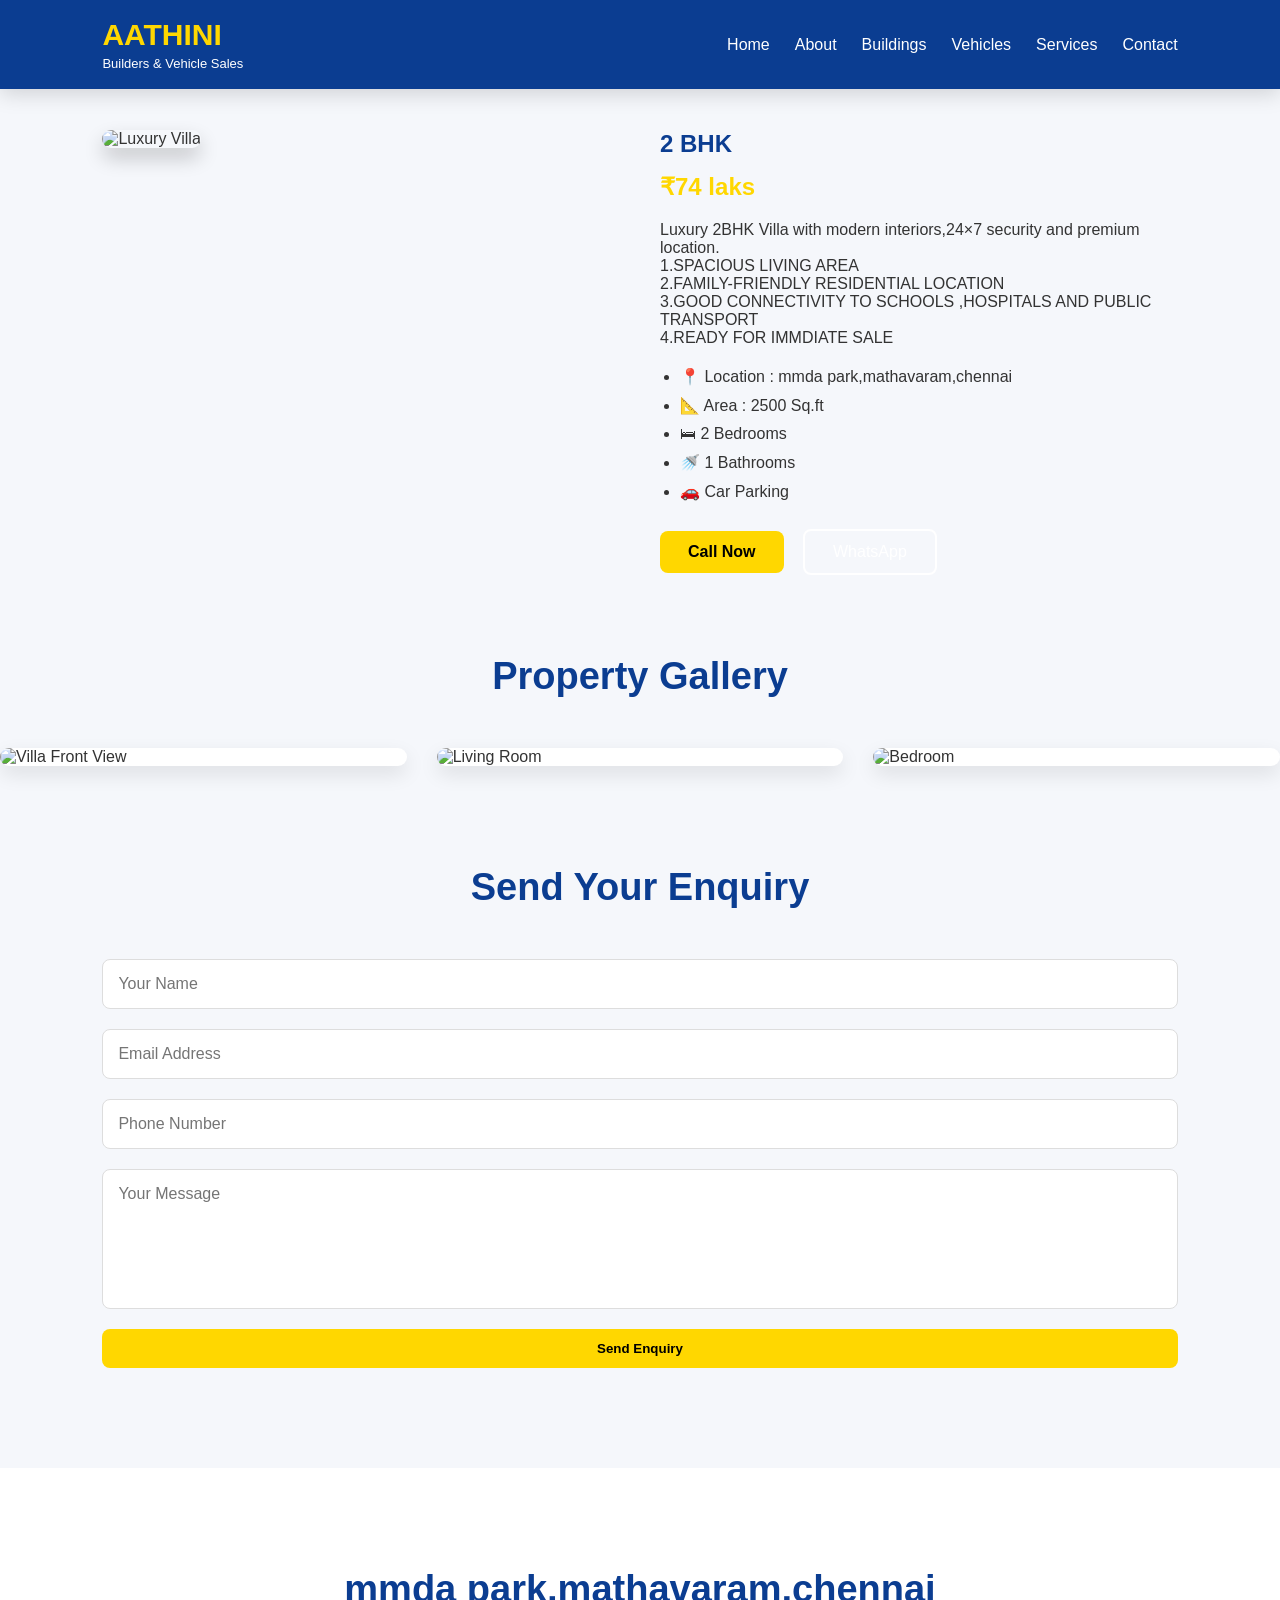
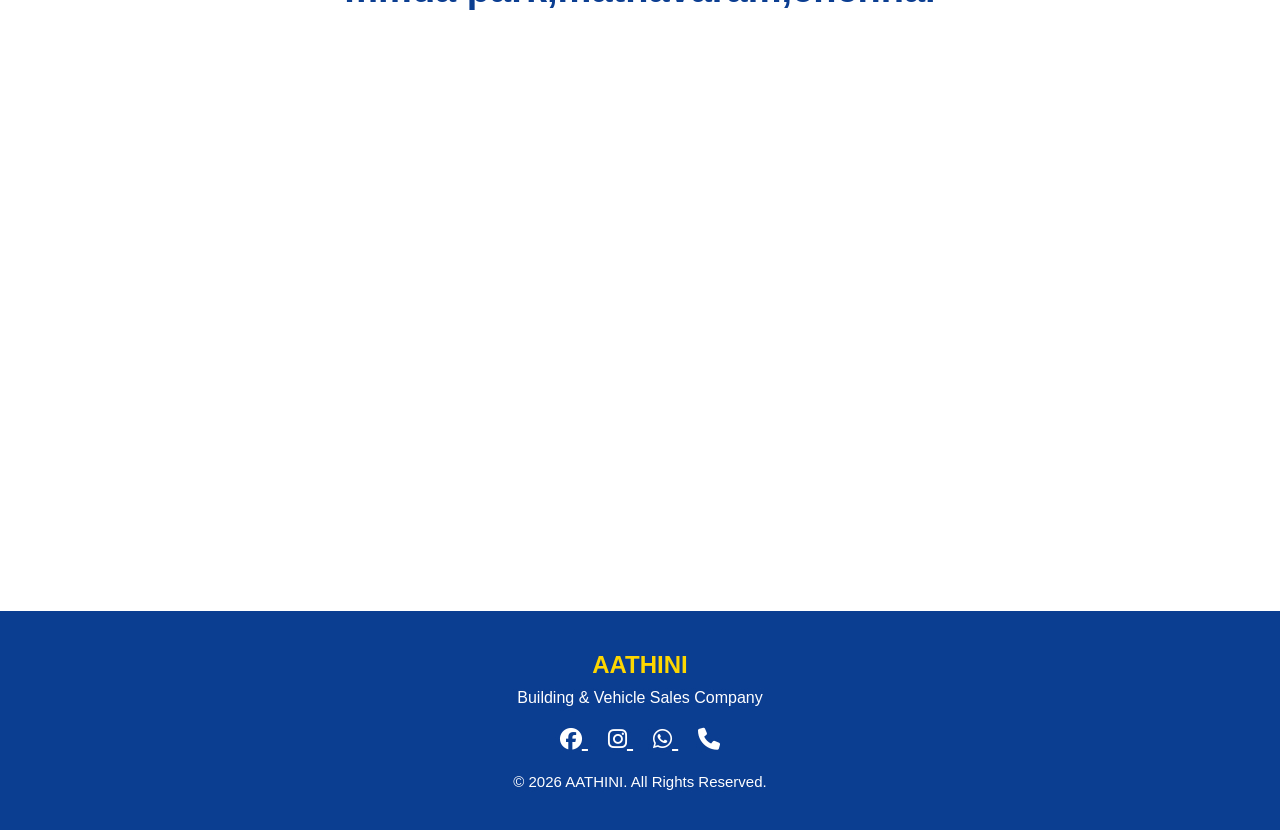
==== building-details.html @ a65f6872 "Add files via upload" ====
<!DOCTYPE html>
<html lang="en">

<head>

<meta charset="UTF-8">
<meta name="viewport" content="width=device-width, initial-scale=1.0">

<title>Luxury Villa | AATHINI</title>

<link rel="stylesheet" href="style.css">

<link rel="stylesheet"
href="https://cdnjs.cloudflare.com/ajax/libs/font-awesome/6.5.2/css/all.min.css">

</head>

<body>

<!-- Header -->

<header class="header">

<div class="logo">

<h2>AATHINI</h2>

<span>Builders & Vehicle Sales</span>

</div>

<nav class="navbar">

<ul>
 
<li><a href="index.html#home">Home</a></li>
<li><a href="index.html#about">About</a></li>
<li><a href="index.html#buildings">Buildings</a></li>
<li><a href="index.html#vehicles">Vehicles</a></li>
<li><a href="index.html#services">Services</a></li>
<li><a href="index.html#contact">Contact</a></li>
</ul>
</nav>
</header>

<!-- Building Details -->

<section class="building-details">

<div class="container">

<div class="building-image">

<img src="images/house1.jpg" alt="Luxury Villa">

</div>

<div class="building-info">

<h1>2 BHK</h1>

<h2>₹74 laks</h2>

<p>

Luxury 2BHK Villa with modern interiors,24×7 security and premium location.
</p>
1.SPACIOUS LIVING AREA 
</p>
2.FAMILY-FRIENDLY RESIDENTIAL LOCATION 
</p>
3.GOOD CONNECTIVITY TO SCHOOLS ,HOSPITALS AND PUBLIC TRANSPORT 
</p>
4.READY FOR IMMDIATE SALE 

</p>

<ul>

<li>📍 Location : mmda park,mathavaram,chennai</li>

<li>📐 Area : 2500 Sq.ft</li>

<li>🛏 2 Bedrooms</li>

<li>🚿 1 Bathrooms</li>

<li>🚗 Car Parking</li>

</ul>

<br>

<a href="tel:+ 8778025494" class="btn">

Call Now

</a>

<a href="https://wa.me/ 8778025494"
class="btn2">

WhatsApp

</a>

</div>

</div>

</section>
<!-- ================= PROPERTY GALLERY ================= -->

<section class="gallery">

    <h2 class="section-title">Property Gallery</h2>

    <div class="card-container">

        <div class="card">
            <img src="images/house1.jpg" alt="Villa Front View">
        </div>

        <div class="card">
            <img src="images/house2.jpg" alt="Living Room">
        </div>

        <div class="card">
            <img src="images/house3.jpg" alt="Bedroom">
        </div>

    </div>

</section>

<!-- ================= ENQUIRY FORM ================= -->

<section class="contact">

    <h2 class="section-title">Send Your Enquiry</h2>

    <div class="contact-container">

        <form>

            <input type="text" placeholder="Your Name" required>

            <input type="email" placeholder="Email Address" required>

            <input type="tel" placeholder="Phone Number" required>

            <textarea rows="6" placeholder="Your Message"></textarea>

            <button type="submit" class="btn">

                Send Enquiry

            </button>

        </form>

    </div>

</section>

<!-- ================= LOCATION ================= -->

<section class="about">

    <h2 class="section-title">mmda park,mathavaram,chennai</h2>

    <div class="container">

        <iframe
            src="https://www.google.com/maps?q=mmda park,mathavaram,chennai&output=embed"
            width="100%"
            height="450"
            style="border:0;border-radius:12px;"
            loading="lazy">
        </iframe>

    </div>

</section>

<!-- ================= FOOTER ================= -->

<footer>

    <div class="footer-content">

        <h2>AATHINI</h2>

        <p>Building & Vehicle Sales Company</p>

        <div class="social-icons">

    <!-- Facebook -->
    <a href="https://www.facebook.com/share/1DNxTcUT81/"
       target="_blank">
        <i class="fab fa-facebook"></i>
    </a>

    <!-- Instagram -->
    <a href="https://www.instagram.com/kottala_muthu"
       target="_blank">
        <i class="fab fa-instagram"></i>
    </a>

    <!-- WhatsApp -->
    <a href="https://wa.me/918778025494"
       target="_blank">
        <i class="fab fa-whatsapp"></i>
    </a>

    <!-- Phone -->
    <a href="tel:+918778025494">
        <i class="fas fa-phone"></i>
    </a>

</div>

        <p class="copyright">

            © 2026 AATHINI. All Rights Reserved.

        </p>

    </div>

</footer>

<script src="script.js"></script>

</body>
</html>
---- style.css ----
*{
    margin:0;
    padding:0;
    box-sizing:border-box;
    font-family:'Poppins',sans-serif;
}

html{
    scroll-behavior:smooth;
}

body{
    background:#f5f7fb;
    color:#333;
    overflow-x:hidden;
    padding-top:90px;
}

/* ================= HEADER ================= */

.header{
    position:fixed;
    top:0;
    left:0;
    width:100%;
    background:#0B3D91;
    padding:18px 8%;
    display:flex;
    justify-content:space-between;
    align-items:center;
    z-index:1000;
    box-shadow:0 5px 20px rgba(0,0,0,.15);
}

.logo h2{
    color:#FFD700;
    font-size:30px;
    font-weight:700;
}

.logo span{
    color:white;
    font-size:13px;
    display:block;
    margin-top:4px;
}

.navbar ul{
    display:flex;
    list-style:none;
}

.navbar ul li{
    margin-left:25px;
}

.navbar ul li a{
    text-decoration:none;
    color:white;
    font-weight:500;
    transition:.3s;
}

.navbar ul li a:hover{
    color:#FFD700;
}

/* ================= SEARCH ================= */

.header-right{
    display:flex;
    align-items:center;
}

#searchInput{
    width:220px;
    padding:10px 15px;
    border:none;
    border-radius:30px;
    outline:none;
    margin-right:15px;
}

/* ================= BUTTONS ================= */

.btn{

    display:inline-block;
    background:#FFD700;
    color:#000;
    text-decoration:none;
    padding:12px 28px;
    border-radius:8px;
    font-weight:600;
    transition:.3s;
    border:none;
    cursor:pointer;

}

.btn:hover{

    background:white;
    transform:translateY(-3px);

}

.btn2{

    display:inline-block;
    background:transparent;
    border:2px solid white;
    color:white;
    text-decoration:none;
    padding:12px 28px;
    border-radius:8px;
    margin-left:15px;
    transition:.3s;

}

.btn2:hover{

    background:white;
    color:#0B3D91;

}

/* ================= HERO ================= */

.hero{

    height:100vh;
    background:url("images/banner.jpg") center center/cover;
    display:flex;
    justify-content:center;
    align-items:center;
    position:relative;
    text-align:center;

}

.overlay{

    position:absolute;
    width:100%;
    height:100%;
    background:rgba(0,0,0,.55);

}

.hero-content{

    position:relative;
    z-index:2;
    color:white;
    width:80%;

}

.hero-content h1{

    font-size:65px;
    line-height:1.3;

}

.hero-content span{

    color:#FFD700;

}

.hero-content p{

    font-size:20px;
    margin:25px 0 40px;

}
/* ===========================================
   ABOUT SECTION
=========================================== */

.about{
    padding:100px 8%;
    background:#fff;
}

.container{
    display:flex;
    justify-content:space-between;
    align-items:center;
    gap:50px;
    flex-wrap:wrap;
}

.about-image{
    flex:1;
}

.about-image img{
    width:100%;
    border-radius:15px;
    box-shadow:0 10px 25px rgba(0,0,0,.2);
}

.about-content{
    flex:1;
}

.about-content h2{
    font-size:40px;
    color:#0B3D91;
    margin-bottom:20px;
}

.about-content p{
    font-size:17px;
    line-height:1.8;
    color:#555;
    margin-bottom:30px;
}

.about-features{
    display:grid;
    grid-template-columns:repeat(2,1fr);
    gap:20px;
}

.feature{
    background:#f8f8f8;
    padding:20px;
    border-radius:12px;
    text-align:center;
    transition:.3s;
    box-shadow:0 5px 15px rgba(0,0,0,.08);
}

.feature:hover{
    transform:translateY(-8px);
}

.feature i{
    font-size:35px;
    color:#FFD700;
    margin-bottom:10px;
}

.feature h4{
    color:#0B3D91;
}

/* ===========================================
   SECTION TITLE
=========================================== */

.section-title{
    text-align:center;
    font-size:38px;
    color:#0B3D91;
    margin-bottom:50px;
}

/* ===========================================
   SERVICES
=========================================== */

.services{
    padding:100px 8%;
    background:#f5f7fb;
}

.service-container{
    display:grid;
    grid-template-columns:repeat(auto-fit,minmax(250px,1fr));
    gap:30px;
}

.service-card{
    background:#fff;
    border-radius:15px;
    padding:35px;
    text-align:center;
    transition:.3s;
    box-shadow:0 10px 20px rgba(0,0,0,.08);
}

.service-card:hover{
    transform:translateY(-10px);
}

.service-card i{
    font-size:45px;
    color:#FFD700;
    margin-bottom:20px;
}

.service-card h3{
    color:#0B3D91;
    margin-bottom:15px;
}

.service-card p{
    color:#666;
    line-height:1.6;
}

/* ===========================================
   COMPANY STATS
=========================================== */

.stats{
    padding:80px 8%;
    background:#0B3D91;
    display:grid;
    grid-template-columns:repeat(auto-fit,minmax(220px,1fr));
    gap:30px;
    text-align:center;
}

.stat-box{
    color:white;
}

.stat-box h2{
    font-size:48px;
    color:#FFD700;
    margin-bottom:10px;
}

.stat-box p{
    font-size:18px;
    letter-spacing:1px;
}
/* ===========================================
   BUILDINGS & VEHICLES SECTION
=========================================== */

.buildings,
.vehicles{
    padding:100px 8%;
    background:#ffffff;
}

.card-container{
    display:grid;
    grid-template-columns:repeat(auto-fit,minmax(320px,1fr));
    gap:30px;
}

/* ===========================================
   CARD DESIGN
=========================================== */

.card{
    background:#fff;
    border-radius:18px;
    overflow:hidden;
    box-shadow:0 8px 20px rgba(0,0,0,.10);
    transition:all .4s ease;
}

.card:hover{
    transform:translateY(-10px);
    box-shadow:0 18px 35px rgba(0,0,0,.18);
}

.card img{
    width:100%;
    height:240px;
    object-fit:cover;
    transition:.4s;
}

.card:hover img{
    transform:scale(1.08);
}

/* ===========================================
   CARD CONTENT
=========================================== */

.card-content{
    padding:25px;
}

.card-content h3{
    font-size:24px;
    color:#0B3D91;
    margin-bottom:12px;
}

.card-content p{
    color:#666;
    margin-bottom:10px;
    font-size:16px;
}

.card-content i{
    color:#FFD700;
    margin-right:8px;
}

.card-content h4{
    font-size:26px;
    color:#0B3D91;
    margin:18px 0;
}

.card-content .btn{
    width:100%;
    text-align:center;
}

/* ===========================================
   WHY CHOOSE US
=========================================== */

.why-us{
    padding:100px 8%;
    background:#f5f7fb;
}

/* ===========================================
   SIMPLE ANIMATION
=========================================== */

.card,
.service-card,
.feature{
    animation:fadeUp 0.8s ease;
}

@keyframes fadeUp{

    from{
        opacity:0;
        transform:translateY(40px);
    }

    to{
        opacity:1;
        transform:translateY(0);
    }

}
/* ===========================================
   TESTIMONIALS
=========================================== */

.testimonials{
    padding:100px 8%;
    background:#ffffff;
}

.testimonial-container{
    display:grid;
    grid-template-columns:repeat(auto-fit,minmax(300px,1fr));
    gap:30px;
}

.testimonial-card{
    background:#f8f8f8;
    padding:30px;
    border-radius:15px;
    text-align:center;
    box-shadow:0 8px 20px rgba(0,0,0,.08);
    transition:.3s;
}

.testimonial-card:hover{
    transform:translateY(-10px);
}

.testimonial-card img{
    width:100px;
    height:100px;
    border-radius:50%;
    object-fit:cover;
    margin-bottom:20px;
}

.testimonial-card h3{
    color:#0B3D91;
    margin-bottom:10px;
}

.testimonial-card p{
    color:#666;
    line-height:1.7;
}

.stars{
    color:#FFD700;
    margin-top:15px;
    font-size:22px;
}

/* ===========================================
   CONTACT
=========================================== */

.contact{
    padding:100px 8%;
    background:#f5f7fb;
}

.contact-container{
    display:grid;
    grid-template-columns:repeat(auto-fit,minmax(350px,1fr));
    gap:40px;
}

.contact-info h3{
    color:#0B3D91;
    margin-bottom:20px;
    font-size:32px;
}

.contact-info p{
    margin-bottom:15px;
    color:#555;
}

.contact-info i{
    color:#FFD700;
    margin-right:10px;
}

.contact form{
    display:flex;
    flex-direction:column;
}

.contact input,
.contact textarea{
    margin-bottom:20px;
    padding:15px;
    border:1px solid #ddd;
    border-radius:8px;
    outline:none;
    font-size:16px;
}

.contact textarea{
    resize:none;
}

/* ===========================================
   WHATSAPP
=========================================== */

.whatsapp{
    position:fixed;
    right:25px;
    bottom:25px;
    width:60px;
    height:60px;
    background:#25D366;
    color:white;
    border-radius:50%;
    display:flex;
    justify-content:center;
    align-items:center;
    text-decoration:none;
    font-size:32px;
    box-shadow:0 8px 20px rgba(0,0,0,.25);
    z-index:999;
}

/* ===========================================
   FOOTER
=========================================== */

footer{
    background:#0B3D91;
    color:white;
    text-align:center;
    padding:40px 20px;
}

.footer-content h2{
    color:#FFD700;
    margin-bottom:10px;
}

.social-icons{
    margin:20px 0;
}

.social-icons a{
    color:white;
    font-size:22px;
    margin:0 10px;
    transition:.3s;
}

.social-icons a:hover{
    color:#FFD700;
}

.copyright{
    margin-top:20px;
    font-size:15px;
}

/* ===========================================
   RESPONSIVE
=========================================== */

@media(max-width:991px){

.header{
    flex-direction:column;
    padding:20px;
}

.navbar ul{
    flex-direction:column;
    margin-top:20px;
    text-align:center;
}

.navbar ul li{
    margin:10px 0;
}

.hero-content h1{
    font-size:42px;
}

.hero-content p{
    font-size:18px;
}

.container{
    flex-direction:column;
}

.about-features{
    grid-template-columns:1fr;
}

}

@media(max-width:768px){

.hero{
    height:auto;
    padding:140px 20px 80px;
}

.hero-content h1{
    font-size:34px;
}

.section-title{
    font-size:30px;
}

.card-container,
.service-container,
.testimonial-container,
.contact-container{
    grid-template-columns:1fr;
}

#searchInput{
    width:170px;
}

.btn,
.btn2{
    display:block;
    margin:10px auto;
}

}
.building-details{
    padding-top:40px;
}

.building-info h1{
    margin-top:0;
}
/* =========================
   BUILDING DETAILS FIX
========================= */

body{
    padding-top:90px;
}

.building-details{
    padding:40px 8% 80px;
}

.building-details .container{
    display:flex;
    align-items:flex-start;
    gap:40px;
    flex-wrap:wrap;
}

.building-image{
    flex:1;
}

.building-image img{
    width:100%;
    border-radius:15px;
    box-shadow:0 10px 20px rgba(0,0,0,0.2);
}

.building-info{
    flex:1;
}

.building-info h1{
    color:#0B3D91;
    margin-bottom:15px;
}

.building-info h2{
    color:#FFD700;
    margin-bottom:20px;
}

.building-info ul{
    margin-top:20px;
    padding-left:20px;
}

.building-info ul li{
    margin-bottom:10px;
}
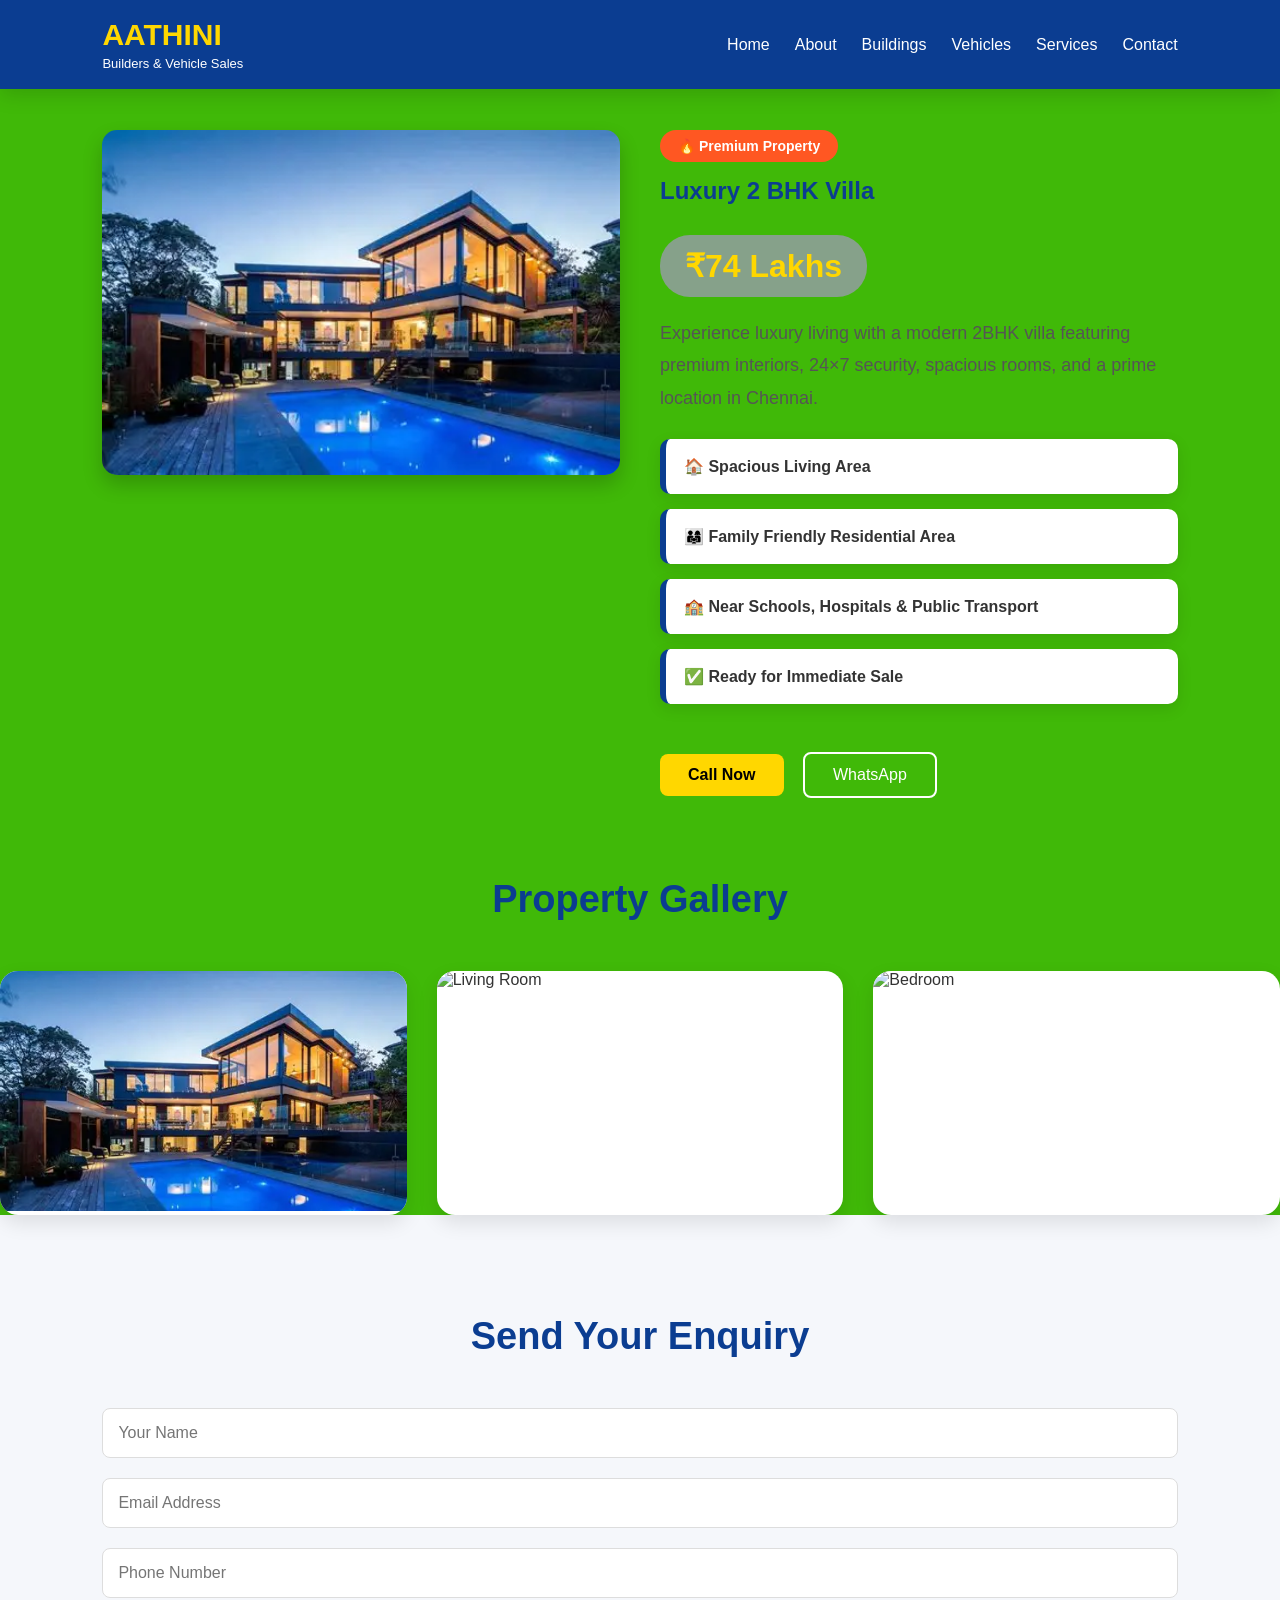
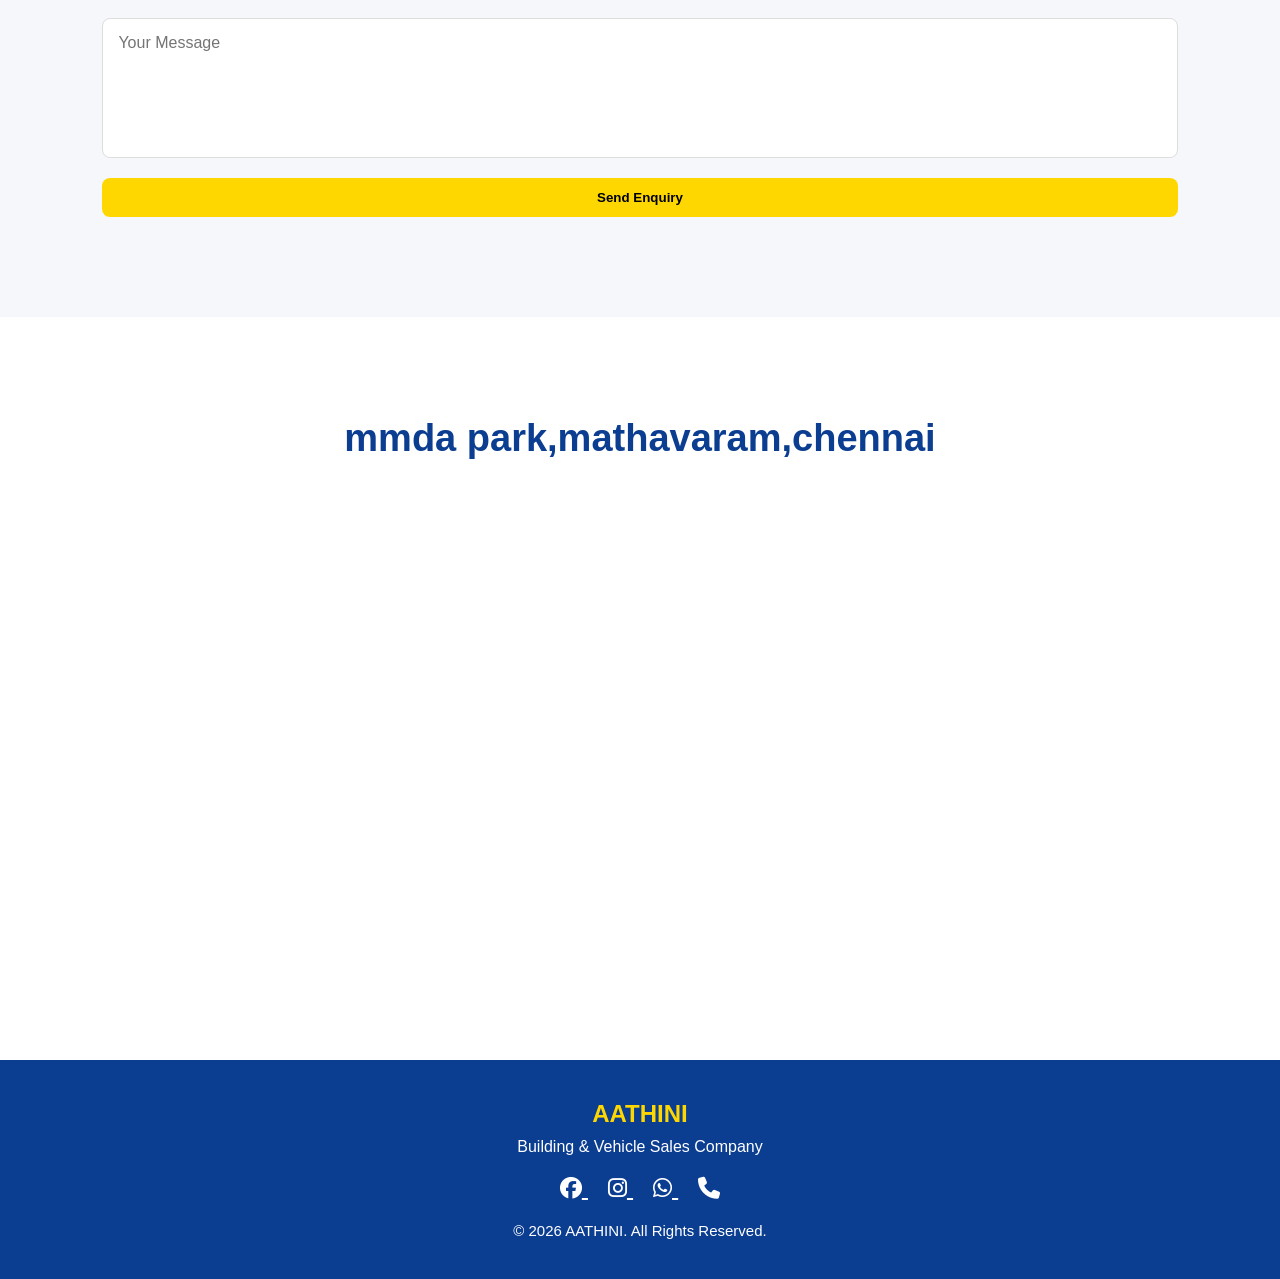
==== commit 7fc018b6: "Add files via upload" ====
--- a/building-details.html
+++ b/building-details.html
@@ -57,37 +57,36 @@
 
 <div class="building-info">
 
-<h1>2 BHK</h1>
-
-<h2>₹74 laks</h2>
-
-<p>
-
-Luxury 2BHK Villa with modern interiors,24×7 security and premium location.
+<div class="property-badge">🔥 Premium Property</div>
+
+<h1>Luxury 2 BHK Villa</h1>
+
+<h2 class="price">₹74 Lakhs</h2>
+
+<p class="description">
+Experience luxury living with a modern 2BHK villa featuring premium interiors,
+24×7 security, spacious rooms, and a prime location in Chennai.
 </p>
-1.SPACIOUS LIVING AREA 
-</p>
-2.FAMILY-FRIENDLY RESIDENTIAL LOCATION 
-</p>
-3.GOOD CONNECTIVITY TO SCHOOLS ,HOSPITALS AND PUBLIC TRANSPORT 
-</p>
-4.READY FOR IMMDIATE SALE 
-
-</p>
-
-<ul>
-
-<li>📍 Location : mmda park,mathavaram,chennai</li>
-
-<li>📐 Area : 2500 Sq.ft</li>
-
-<li>🛏 2 Bedrooms</li>
-
-<li>🚿 1 Bathrooms</li>
-
-<li>🚗 Car Parking</li>
-
-</ul>
+
+<div class="features">
+
+<div class="feature-box">
+🏠 Spacious Living Area
+</div>
+
+<div class="feature-box">
+👨‍👩‍👧 Family Friendly Residential Area
+</div>
+
+<div class="feature-box">
+🏫 Near Schools, Hospitals & Public Transport
+</div>
+
+<div class="feature-box">
+✅ Ready for Immediate Sale
+</div>
+
+</div>
 
 <br>
 
@@ -122,11 +121,11 @@
         </div>
 
         <div class="card">
-            <img src="images/house2.jpg" alt="Living Room">
+            <img src="images/house20.jpg" alt="Living Room">
         </div>
 
         <div class="card">
-            <img src="images/house3.jpg" alt="Bedroom">
+            <img src="images/house30.jpg" alt="Bedroom">
         </div>
 
     </div>
--- a/style.css
+++ b/style.css
@@ -11,7 +11,7 @@
 }
 
 body{
-    background:#f5f7fb;
+    background:rgb(64, 185, 8);
     color:#333;
     overflow-x:hidden;
     padding-top:90px;
@@ -558,7 +558,7 @@
     width:60px;
     height:60px;
     background:#25D366;
-    color:white;
+    color:rgb(68, 60, 136);
     border-radius:50%;
     display:flex;
     justify-content:center;
@@ -734,4 +734,143 @@
 
 .building-info ul li{
     margin-bottom:10px;
+}
+/* ===== Premium Property Details ===== */
+
+.property-badge{
+display:inline-block;
+background:#ff5722;
+color:#fff;
+padding:8px 18px;
+border-radius:30px;
+font-size:14px;
+font-weight:bold;
+margin-bottom:15px;
+}
+
+.price{
+display:inline-block;
+background:#86a18a;
+padding:12px 25px;
+border-radius:30px;
+color:#000;
+font-size:32px;
+font-weight:bold;
+margin:15px 0;
+}
+
+.description{
+font-size:18px;
+line-height:1.8;
+color:#555;
+margin-bottom:25px;
+}
+
+.features{
+display:grid;
+grid-template-columns:1fr;
+gap:15px;
+margin-bottom:30px;
+}
+
+.feature-box{
+background:#ffffff;
+padding:18px;
+border-left:6px solid #0B3D91;
+border-radius:10px;
+box-shadow:0 5px 15px rgba(0,0,0,0.1);
+font-weight:bold;
+transition:.3s;
+}
+
+.feature-box:hover{
+transform:translateX(10px);
+background:#0B3D91;
+color:#fff;
+}
+/* =========================
+   Mobile Responsive
+========================= */
+
+@media screen and (max-width: 768px){
+
+.header{
+    flex-direction:column;
+    padding:15px;
+    text-align:center;
+}
+
+.navbar ul{
+    flex-direction:column;
+    gap:15px;
+    margin-top:15px;
+}
+
+.container{
+    flex-direction:column;
+}
+
+.building-details .container{
+    display:flex;
+    flex-direction:column;
+}
+
+.building-image img{
+    width:100%;
+    height:auto;
+}
+
+.building-info{
+    width:100%;
+    padding:20px;
+}
+
+.card-container{
+    display:grid;
+    grid-template-columns:1fr;
+    gap:20px;
+}
+
+.card img{
+    width:100%;
+    height:auto;
+}
+
+.btn,
+.btn2{
+    width:100%;
+    margin-top:10px;
+    text-align:center;
+}
+
+.contact-container{
+    width:100%;
+}
+
+.contact-container input,
+.contact-container textarea{
+    width:100%;
+}
+
+iframe{
+    width:100%;
+    height:300px;
+}
+
+.section-title{
+    font-size:28px;
+}
+
+h1{
+    font-size:30px;
+}
+
+h2{
+    font-size:24px;
+}
+
+body{
+    padding-top:140px;
+}
+
 }
